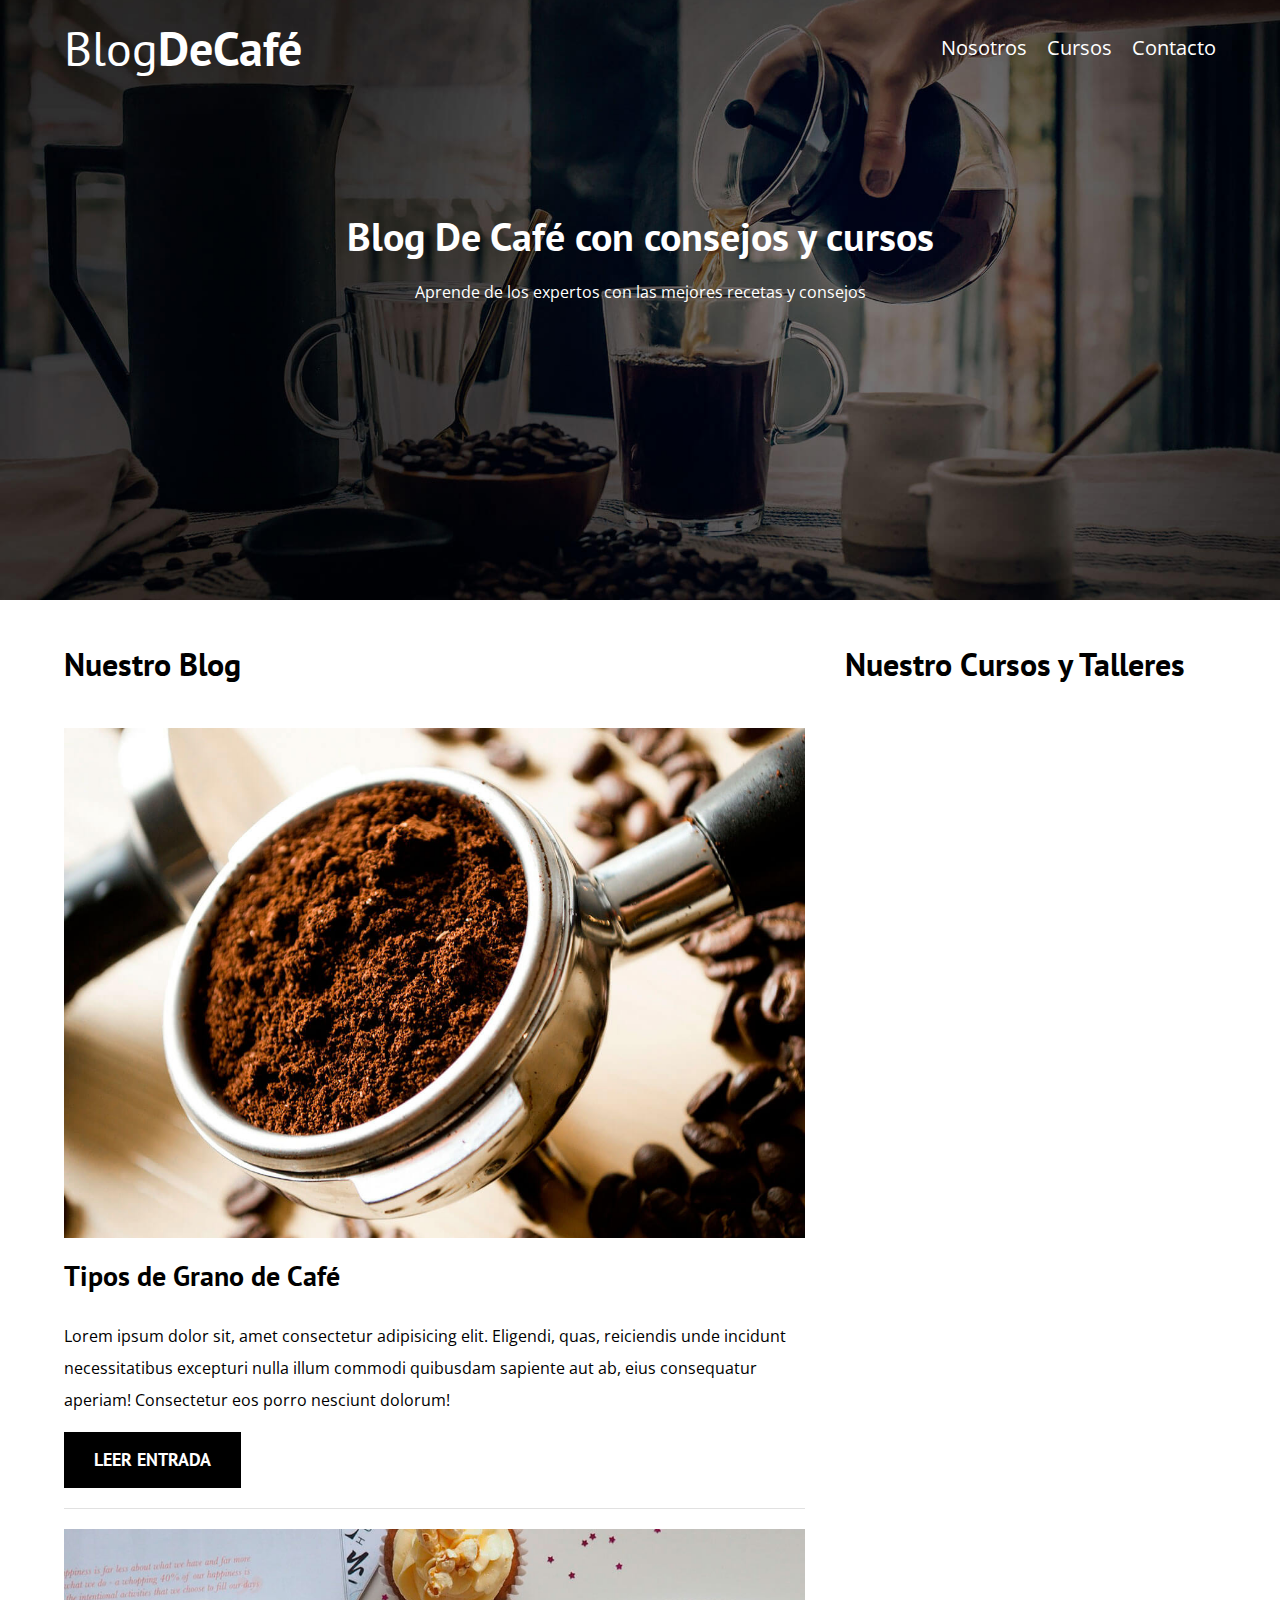
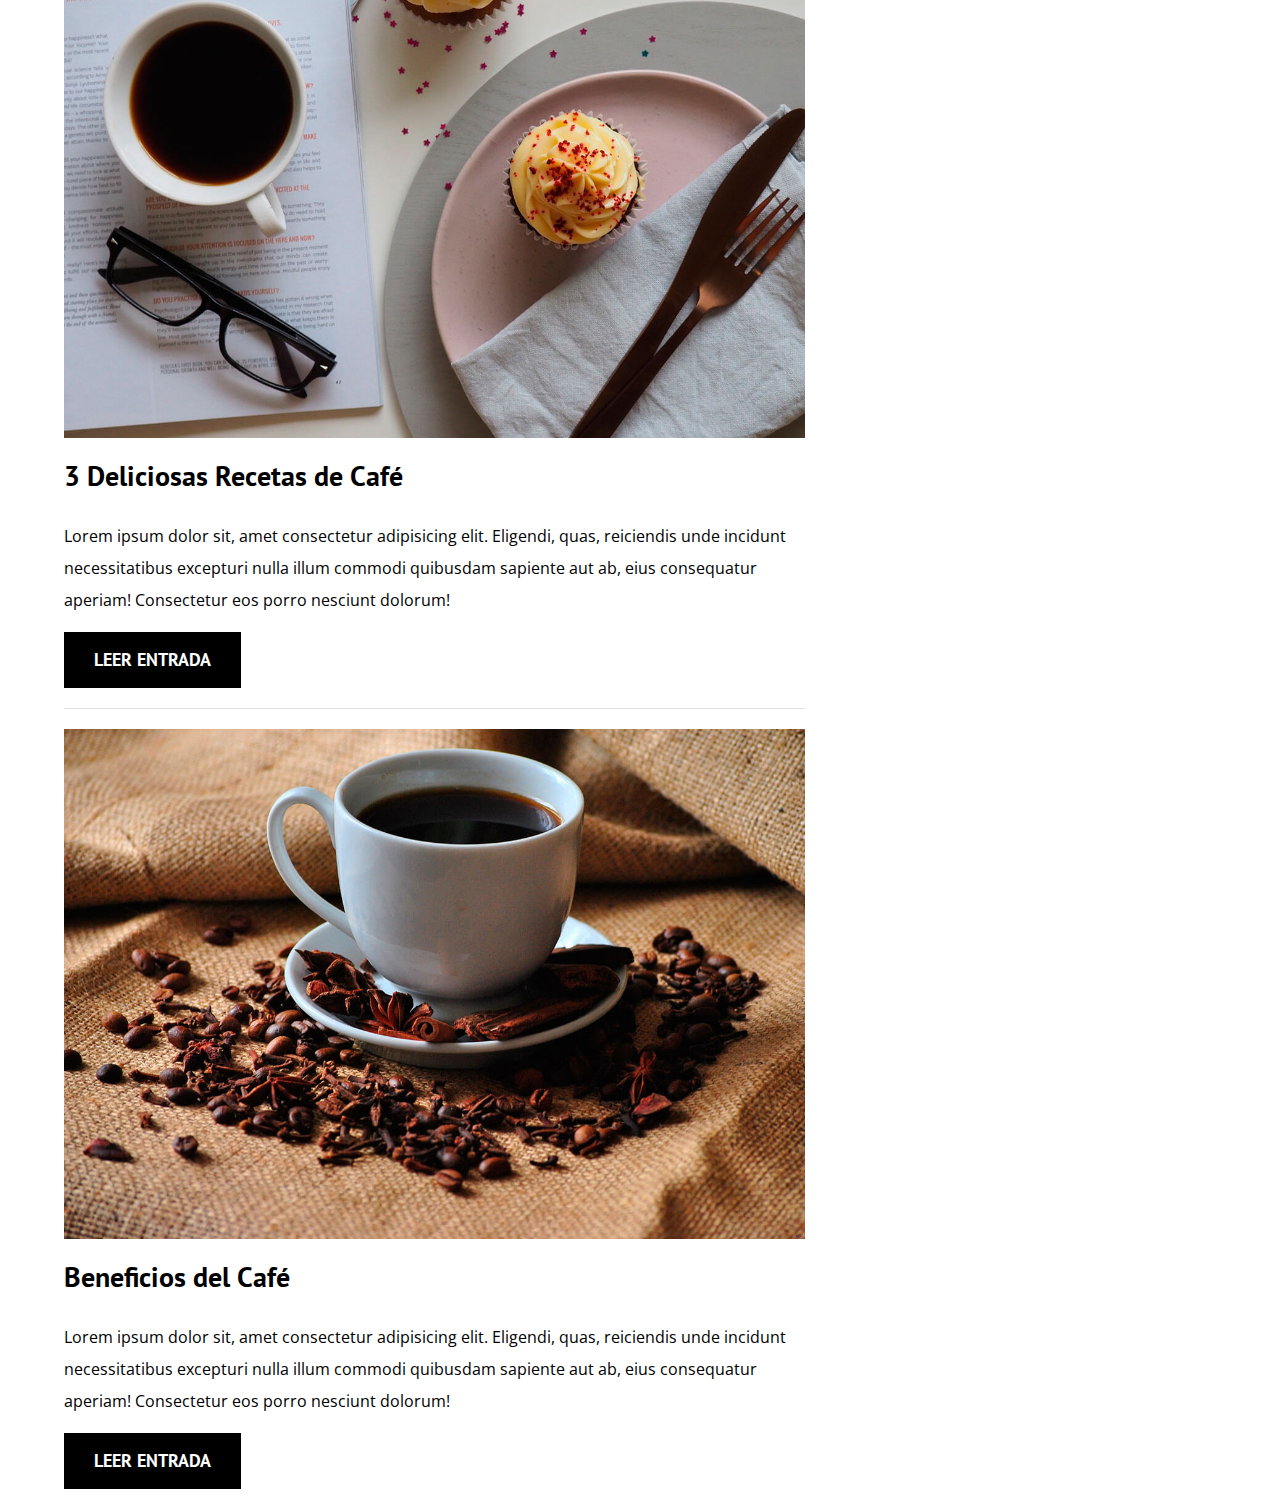
==== index.html @ 4cde086c "Primer commit de un nuevo proyecto" ====
<!DOCTYPE html>
<html lang="es">
<head>
    <meta charset="UTF-8">
    <meta name="viewport" content="width=device-width, initial-scale=1.0">
    <title>BlogDeCafé</title>
    <link rel="stylesheet" href="css/normalize.css">
    <link rel="preconnect" href="https://fonts.googleapis.com">
    <link rel="preconnect" href="https://fonts.gstatic.com" crossorigin>
    <link href="https://fonts.googleapis.com/css2?family=Open+Sans:ital@0;1&family=PT+Sans:wght@400;700&display=swap" rel="stylesheet">
    <link rel="stylesheet" href="css/styles.css">
</head>
    <body>
        <header class="header">

            <div class="contenedor">
                <div class="barra">
                    <a class="logo" href="index.html">
                        <h1 class="logo__nombre no-margin centrar-texto">Blog<span class="logo__bold">DeCafé</span></h1>
                    </a>

                    <nav class="navegacion">
                        <a href="./pages/nosotros.html" class="navegacion__enlace">Nosotros</a>
                        <a href="./pages/contacto.html" class="navegacion__enlace">Cursos</a>
                        <a href="./pages/contacto.html" class="navegacion__enlace">Contacto</a>
                    </nav>
                </div>
            </div>

            <div class="header__texto">  <!--Es un elemento del bloque header por el doble__-->
                <h2 class="no-margin">Blog De Café con consejos y cursos</h2>
                <p class="no-margin">Aprende de los expertos con las mejores recetas y consejos</p>

            </div>
        </header>

        <section class="contenedor contenido-principal">
            <main class="blog">
                <h3>Nuestro Blog</h3>

                <article class="entrada">
                    <div class="entrada__imagen">
                        <img src="img/blog1.jpg" alt="Imagen blog">
                    </div>

                    <div class="entrada__contenido">
                        <h4 class="no-margin">Tipos de Grano de Café</h4>
                        <p>Lorem ipsum dolor sit, amet consectetur adipisicing elit. Eligendi, quas, reiciendis unde incidunt necessitatibus excepturi nulla illum commodi quibusdam sapiente aut ab, eius consequatur aperiam! Consectetur eos porro nesciunt dolorum!</p>
                        <a href="./pages/entrada.html" class="boton boton--primario">Leer Entrada</a>
                    </div>

                </article>

                <article class="entrada">
                    <div class="entrada__imagen">
                        <img src="img/blog2.jpg" alt="Imagen blog">
                    </div>

                    <div class="entrada__contenido">
                        <h4 class="no-margin">3 Deliciosas Recetas de Café </h4>
                        <p>Lorem ipsum dolor sit, amet consectetur adipisicing elit. Eligendi, quas, reiciendis unde incidunt necessitatibus excepturi nulla illum commodi quibusdam sapiente aut ab, eius consequatur aperiam! Consectetur eos porro nesciunt dolorum!</p>
                        <a href="./pages/entrada.html" class="boton boton--primario">Leer Entrada</a>
                    </div>

                </article>

                <article class="entrada">
                    <div class="entrada__imagen">
                        <img src="img/blog3.jpg" alt="Imagen blog">
                    </div>

                    <div class="entrada__contenido">
                        <h4 class="no-margin">Beneficios del Café</h4>
                        <p>Lorem ipsum dolor sit, amet consectetur adipisicing elit. Eligendi, quas, reiciendis unde incidunt necessitatibus excepturi nulla illum commodi quibusdam sapiente aut ab, eius consequatur aperiam! Consectetur eos porro nesciunt dolorum!</p>
                        <a href="./pages/entrada.html" class="boton boton--primario">Leer Entrada</a>
                    </div>

                </article>

            </main>

            <aside class="sidebar">
                <h3>Nuestro Cursos y Talleres</h3>
            </aside>
        </section>

    </body>
</html>
---- css/styles.css ----
/* Variables para colores y estilados de Fuentes */
:root {
    --fuenteHeading: 'PT Sans', sans-serif;
    --fuenteParrafos: 'Open Sans', sans-serif;

    --primario: #784D3C;
    --gris: #e1e1e1;
    --blanco: #ffffff;
    --negro: #000000;

}

html {
    box-sizing: border-box;
    font-size: 62.5%; /*  Para que 1rem se = a 10px*/
}
*, *:before, *:after {
    box-sizing: inherit;
}
body {
    font-family: var(--fuenteParrafos);
    font-size: 1.6rem;
    line-height: 2;
}

/** Globales **/

.contenedor {
    max-width: 120rem;
    width: 90%;
    margin: 0 auto;
}

a {
    text-decoration: none;
}

h1, h2, h3, h4 {
    font-family: var(--fuenteHeading);
}

h1 {
 font-size: 4.8rem;
}
h2 {
    font-size: 4rem;
}
h3 {
    font-size: 3.2rem; 
}
h4 {
    font-size: 2.8rem;
}

img {
    max-width: 100%;
}

/** Utilidades **/
.no-margin {
    margin: 0;
}
.no-padding {
    padding: 0;
}
.centrar-texto {
    text-align: center;
}

/** Header **/
.header {
    background-image: url(../img/banner.jpg);
    height: 60rem;
    background-size: cover;
    background-repeat: no-repeat;
    background-position: center center;
}
.header__texto {
    text-align: center;
    color: var(--blanco);
    margin-top: 5rem;
}

@media (min-width: 768px) {
    .header__texto {
        margin-top: 10rem;
    }
}

@media (min-width: 768px) {
    .barra {
        display: flex;
        justify-content: space-between;
        align-items: center;
    }
}
.logo {
    color: var(--blanco);
}
.logo__nombre {
    font-weight: normal;
}
.logo__bold {
    font-weight: 700;
}

@media (min-width: 768px) {
    .navegacion {
        display: flex;
        gap: 2rem
    }
}

.navegacion__enlace {
    display: block;
    text-align: center;
    font-size: 2rem;
    color: var(--blanco);
}

@media (min-width: 768px) {
    .contenido-principal {
        display: grid;
        grid-template-columns: 2fr 1fr;
        column-gap: 4rem;
    }
}

.entrada {
    border-bottom: 1px solid var(--gris);
    margin-bottom: 2rem;
}
.entrada:last-of-type {
    border: none;
    margin-bottom: 0;
}

.boton {
    display: block;
    font-family: var(--fuenteHeading);
    color: var(--blanco);
    text-align: center;
    padding: 1rem 3rem;
    font-size: 1.8rem;
    text-transform: uppercase;
    font-weight: 700;
    margin-bottom: 2rem;
    transition: transform 0.3s ease-out;
}

@media (min-width: 768px) {
    .boton {
        display: inline-block;
    }
    .boton:hover {
        transform: scale(1.03);
    }
}

.boton--primario {
    background-color: var(--negro);
}
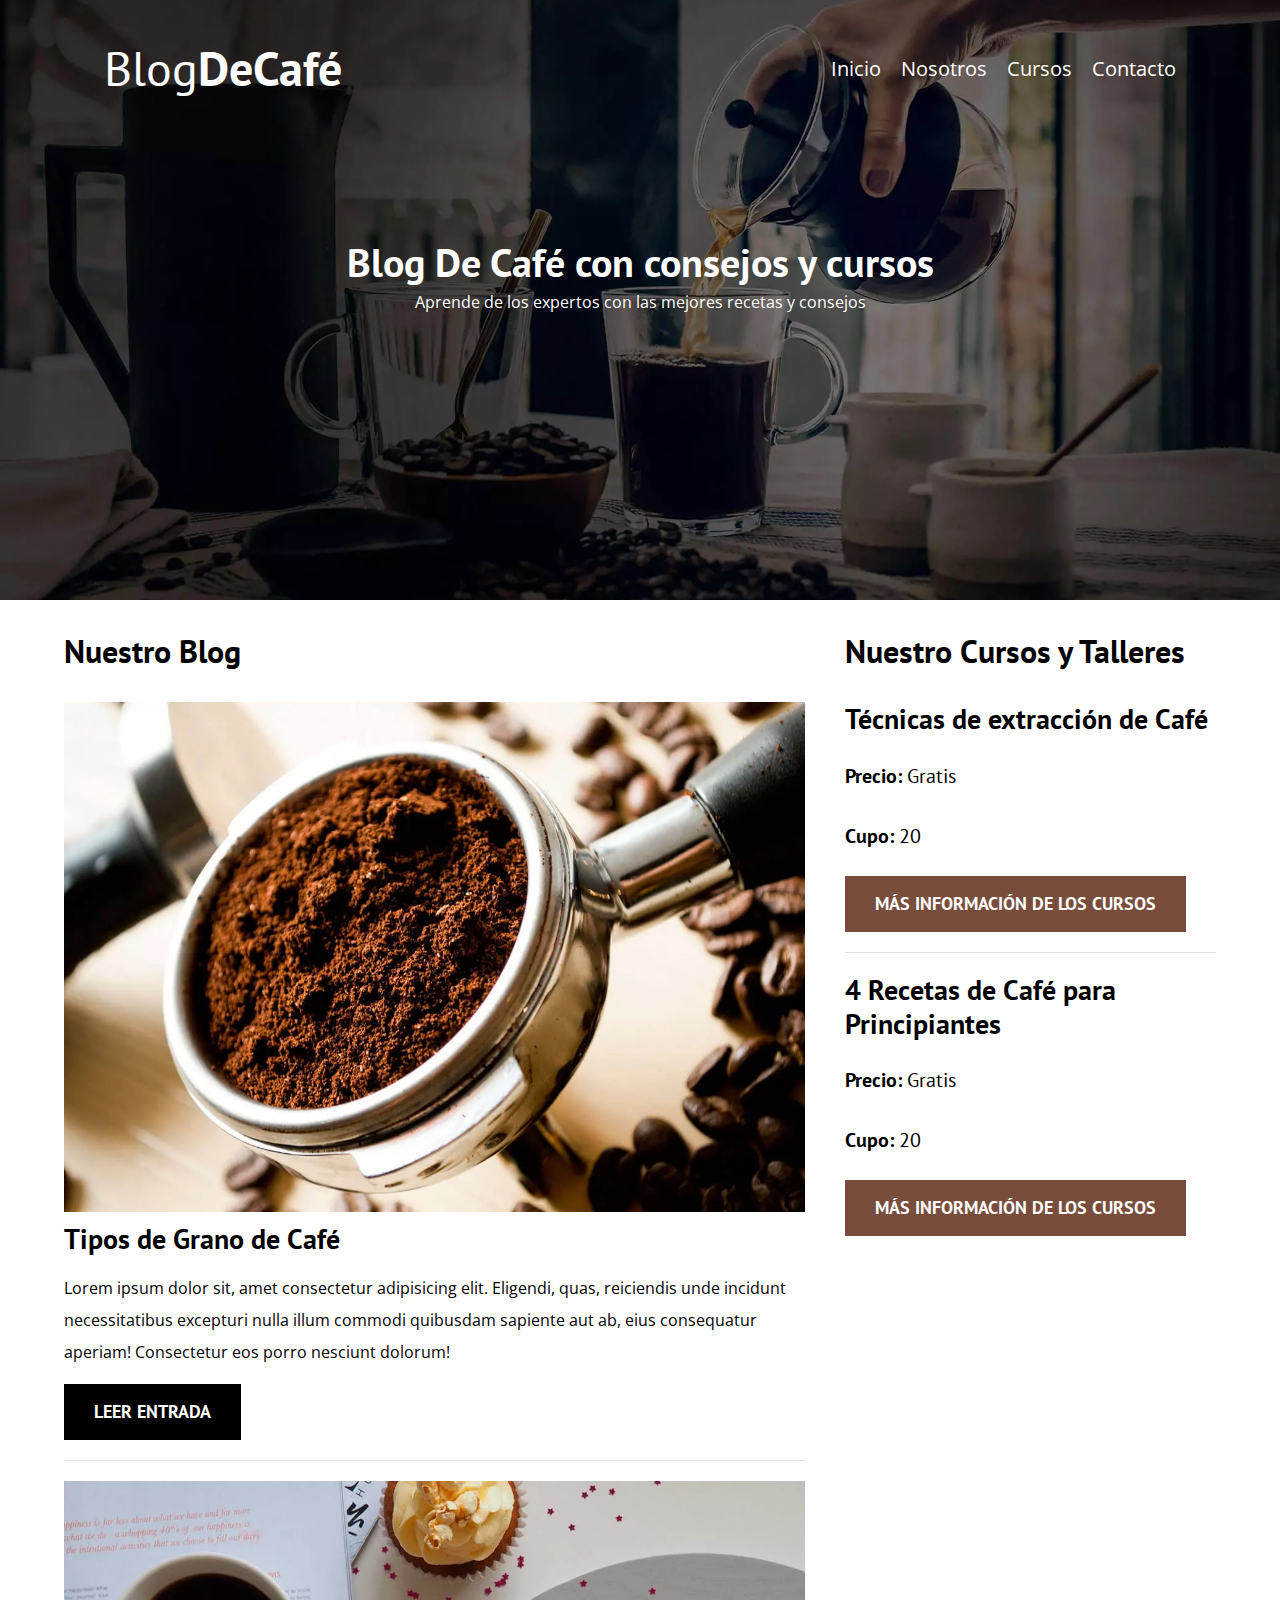
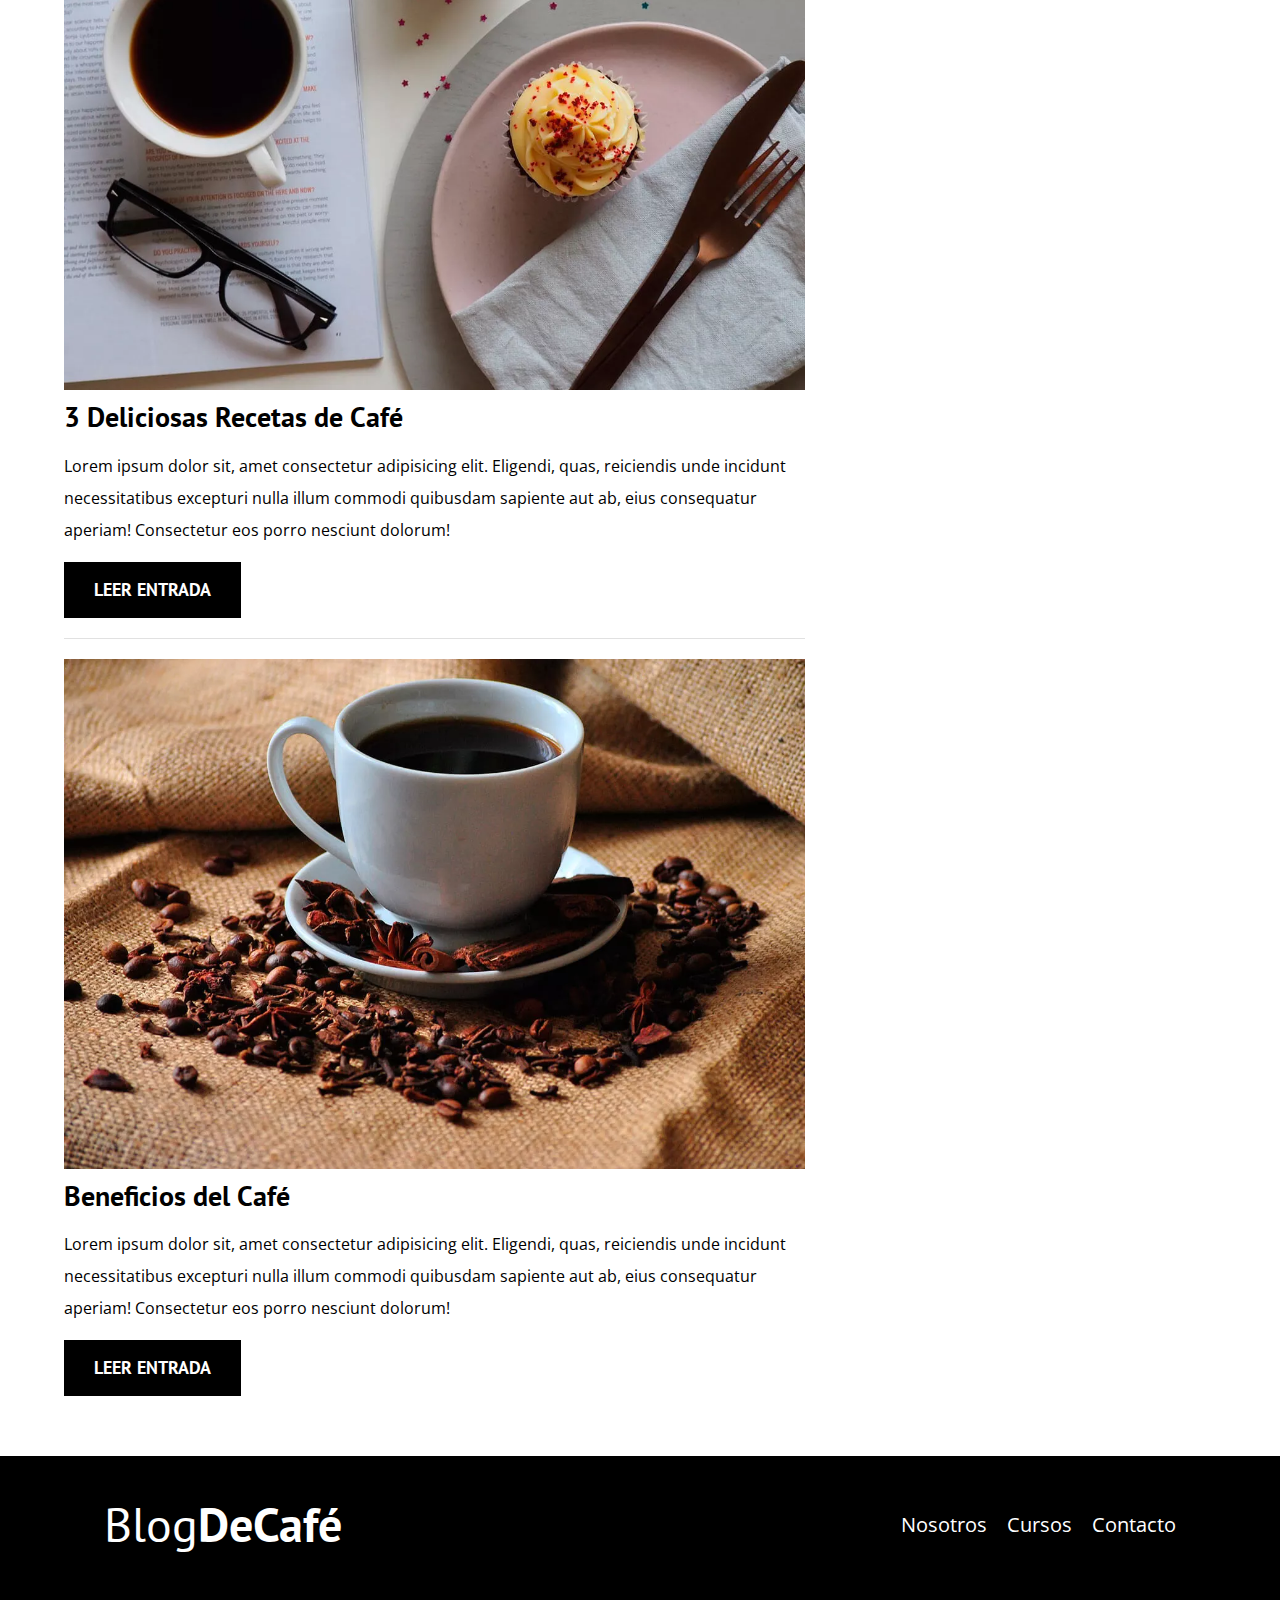
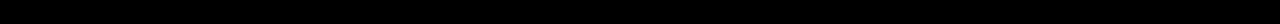
==== commit 3219391d: "se agregaron pages de nosotros, cursos y contacto. se agrego aside con info, se agrego footer con es" ====
--- a/index.html
+++ b/index.html
@@ -1,15 +1,28 @@
 <!DOCTYPE html>
 <html lang="es">
 <head>
-    <meta charset="UTF-8">
-    <meta name="viewport" content="width=device-width, initial-scale=1.0">
-    <title>BlogDeCafé</title>
-    <link rel="stylesheet" href="css/normalize.css">
-    <link rel="preconnect" href="https://fonts.googleapis.com">
-    <link rel="preconnect" href="https://fonts.gstatic.com" crossorigin>
-    <link href="https://fonts.googleapis.com/css2?family=Open+Sans:ital@0;1&family=PT+Sans:wght@400;700&display=swap" rel="stylesheet">
-    <link rel="stylesheet" href="css/styles.css">
+<meta charset="UTF-8">
+<meta name="viewport" content="width=device-width, initial-scale=1.0">
+<title>BlogDeCafé</title>
+<meta name="description" content="Página web de blog de café">
+
+<link rel="icon" href="img/favicon.png" type="image/x-icon">
+    
+<!-- Preconnect para mejorar la carga de Google Fonts -->
+<link rel="preconnect" href="https://fonts.googleapis.com">
+<link rel="preconnect" href="https://fonts.gstatic.com" crossorigin>
+    
+<!-- Carga de Google Fonts -->
+<link href="https://fonts.googleapis.com/css2?family=Open+Sans:ital@0;1&family=PT+Sans:wght@400;700&display=swap" rel="stylesheet">
+    
+<!-- Prefetch de la página "nosotros" para mejorar la navegación -->
+<link rel="prefetch" href="./pages/nosotros.html" as="document">
+    
+<!-- Carga de CSS sin `preload` innecesario -->
+<link rel="stylesheet" href="css/normalize.css">
+<link rel="stylesheet" href="css/styles.css">
 </head>
+    
     <body>
         <header class="header">
 
@@ -20,8 +33,9 @@
                     </a>
 
                     <nav class="navegacion">
+                        <a href="index.html" class="navegacion__enlace">Inicio</a>
                         <a href="./pages/nosotros.html" class="navegacion__enlace">Nosotros</a>
-                        <a href="./pages/contacto.html" class="navegacion__enlace">Cursos</a>
+                        <a href="./pages/cursos.html" class="navegacion__enlace">Cursos</a>
                         <a href="./pages/contacto.html" class="navegacion__enlace">Contacto</a>
                     </nav>
                 </div>
@@ -40,7 +54,10 @@
 
                 <article class="entrada">
                     <div class="entrada__imagen">
-                        <img src="img/blog1.jpg" alt="Imagen blog">
+                        <picture>
+                            <source loading="lazy" srcset="img/blog1.webp" type="image/webp" >
+                            <img loading="lazy" src="img/blog1.jpg" alt="Imagen blog">
+                        </picture>
                     </div>
 
                     <div class="entrada__contenido">
@@ -48,12 +65,14 @@
                         <p>Lorem ipsum dolor sit, amet consectetur adipisicing elit. Eligendi, quas, reiciendis unde incidunt necessitatibus excepturi nulla illum commodi quibusdam sapiente aut ab, eius consequatur aperiam! Consectetur eos porro nesciunt dolorum!</p>
                         <a href="./pages/entrada.html" class="boton boton--primario">Leer Entrada</a>
                     </div>
-
                 </article>
 
                 <article class="entrada">
                     <div class="entrada__imagen">
-                        <img src="img/blog2.jpg" alt="Imagen blog">
+                        <picture>
+                            <source loading="lazy" srcset="img/blog2.webp" type="image/webp" >
+                            <img loading="lazy" src="img/blog2.jpg" alt="Imagen blog">
+                        </picture>
                     </div>
 
                     <div class="entrada__contenido">
@@ -66,7 +85,10 @@
 
                 <article class="entrada">
                     <div class="entrada__imagen">
-                        <img src="img/blog3.jpg" alt="Imagen blog">
+                        <picture>
+                            <source loading="lazy" srcset="img/blog3.webp" type="image/webp" >
+                            <img loading="lazy" src="img/blog3.jpg" alt="Imagen blog">
+                        </picture>
                     </div>
 
                     <div class="entrada__contenido">
@@ -81,8 +103,50 @@
 
             <aside class="sidebar">
                 <h3>Nuestro Cursos y Talleres</h3>
+
+                <ul class="cursos no-padding">
+                    <li class="widget-curso">
+                        <h4 class="no-margin"> Técnicas de extracción de Café</h4>
+                        <p class="widget-curso__label">Precio:
+                            <span class="widget-curso__info">Gratis</span>
+                        </p>
+                        <p class="widget-curso__label">Cupo:
+                            <span class="widget-curso__info">20</span>
+                        </p>
+                        <a href="./pages/entrada.html" class="boton boton--secundario">Más información de los cursos</a>
+                    </li>
+
+                    <li class="widget-curso">
+                        <h4 class="no-margin">4 Recetas de Café para Principiantes</h4>
+                        <p class="widget-curso__label">Precio:
+                            <span class="widget-curso__info">Gratis</span>
+                        </p>
+                        <p class="widget-curso__label">Cupo:
+                            <span class="widget-curso__info">20</span>
+                        </p>
+                        <a href="./pages/entrada.html" class="boton boton--secundario">Más información de los cursos</a>
+                    </li>
+
+                </ul>
+
             </aside>
         </section>
 
+        <footer class="footer">
+            <div class="contenedor">
+                <div class="barra">
+                    <a class="logo" href="index.html">
+                        <h1 class="logo__nombre no-margin centrar-texto">Blog<span class="logo__bold">DeCafé</span></h1>
+                    </a>
+
+                    <nav class="navegacion">
+                        <a href="./pages/nosotros.html" class="navegacion__enlace">Nosotros</a>
+                        <a href="./pages/contacto.html" class="navegacion__enlace">Cursos</a>
+                        <a href="./pages/contacto.html" class="navegacion__enlace">Contacto</a>
+                    </nav>
+                </div>
+            </div>
+        </footer>
+        <script src="js/modernizr.js"></script>
     </body>
 </html>--- a/css/styles.css
+++ b/css/styles.css
@@ -37,6 +37,7 @@
 
 h1, h2, h3, h4 {
     font-family: var(--fuenteHeading);
+    line-height: 1.2;
 }
 
 h1 {
@@ -68,8 +69,13 @@
 }
 
 /** Header **/
+.webp .header {
+    background-image: url(../img/banner.webp);
+}
+.no-webp .header {
+    background-image: url(../img/banner.jpg);
+}
 .header {
-    background-image: url(../img/banner.jpg);
     height: 60rem;
     background-size: cover;
     background-repeat: no-repeat;
@@ -92,6 +98,7 @@
         display: flex;
         justify-content: space-between;
         align-items: center;
+        padding: 4rem;
     }
 }
 .logo {
@@ -99,7 +106,17 @@
 }
 .logo__nombre {
     font-weight: normal;
-}
+    transition: transform 0.3s ease-out, color 0.3s ease-out, text-shadow 0.3s ease-out;
+}
+
+@media (min-width: 768px) {
+    .logo__nombre:hover {
+        transform: scale(1.05) rotate(2deg); /* Añadir rotación suave además de escala */
+        color: var(--primario); /* Cambiar el color del texto en hover */
+        text-shadow: 2px 2px 8px rgba(0, 0, 0, 0.3); /* Añadir sombra al texto */
+    }
+}
+
 .logo__bold {
     font-weight: 700;
 }
@@ -146,6 +163,7 @@
     font-weight: 700;
     margin-bottom: 2rem;
     transition: transform 0.3s ease-out;
+    border: none;
 }
 
 @media (min-width: 768px) {
@@ -154,9 +172,107 @@
     }
     .boton:hover {
         transform: scale(1.03);
+        cursor: pointer;
     }
 }
 
 .boton--primario {
     background-color: var(--negro);
+}
+.boton--secundario {
+    background-color: var(--primario);
+}
+.cursos {
+    list-style: none;
+}
+.widget-curso {
+    border-bottom: 1px solid var(--gris);
+    margin-bottom: 2rem;
+}
+.widget-curso:last-of-type {
+    border: none;
+    margin-bottom: 0;
+}
+
+.widget-curso__label,
+.curso__label {
+    font-family: var(--fuenteHeading);
+    font-weight: bold;
+}
+.widget-curso__info,
+.curso__info {
+    font-weight: normal;
+}
+.widget-curso__label,
+.widget-curso__info,
+.curso__label,
+.curso__info {
+    font-size: 2rem;
+}
+.footer {
+    background-color: var(--negro);
+    padding-bottom: 3rem;
+    margin-top: 4rem;
+}
+
+/** Sobre Nosotros **/
+
+@media (min-width: 768px) {
+    .sobre-nosotros {
+        display: grid;
+        grid-template-columns: repeat(2, 1fr);
+        column-gap: 2rem;
+    }
+}
+.curso {
+    padding: 3rem 0;
+    border-bottom: 1px solid var(--gris);
+}
+
+@media (min-width: 768px) {
+    .curso {
+        display: grid;
+        grid-template-columns: 1fr 2fr;
+        column-gap: 2rem;
+    }
+}
+
+.curso:last-of-type {
+    border: none;
+}
+
+/** Contacto **/
+
+.contacto-bg {
+    background-image: url(../img/contacto.jpg);
+    height: 40rem;
+    background-size: cover;
+    background-repeat: no-repeat;
+}
+
+.formulario {
+    background-color: var(--blanco);
+    margin: -5rem auto 0 auto;
+    width: 95%;
+    padding: 5rem;
+}
+
+.campo {
+    display: flex;
+     margin-bottom: 2rem;
+}
+
+.campo__label {            /** Le aplico el 0 para que no crezca y el 0 para que no se haga mas pequño **/
+    flex: 0 0 9rem;        /** Pero tu base tu tamaño y tu width van a ser de 9rem**/
+    text-align: right;
+    padding-right: 2rem;     
+}
+
+.campo__field {
+    flex: 1; /** Factor de crecimiento y se adapta a lo que tiene disponible**/
+    border: 1px solid var(--gris);
+}
+
+.campo__field--textarea {
+    height: 20rem;
 }